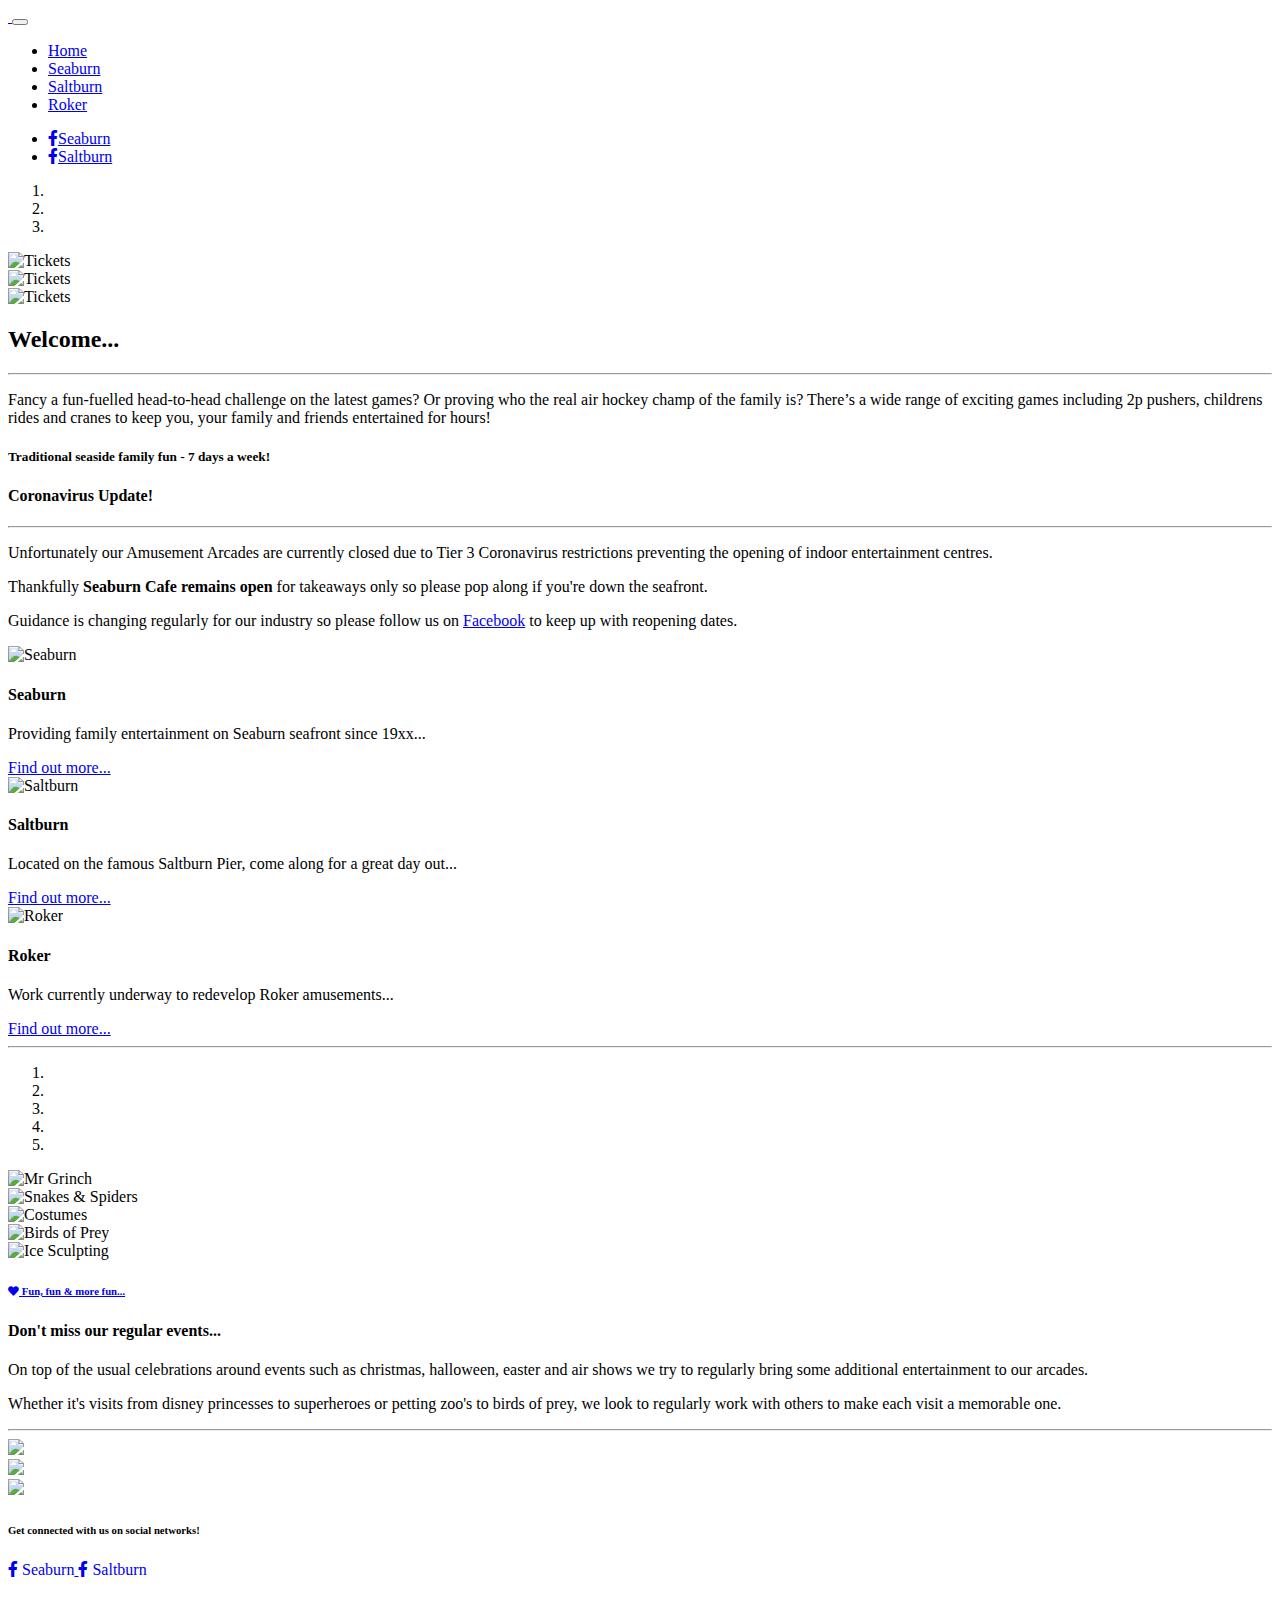
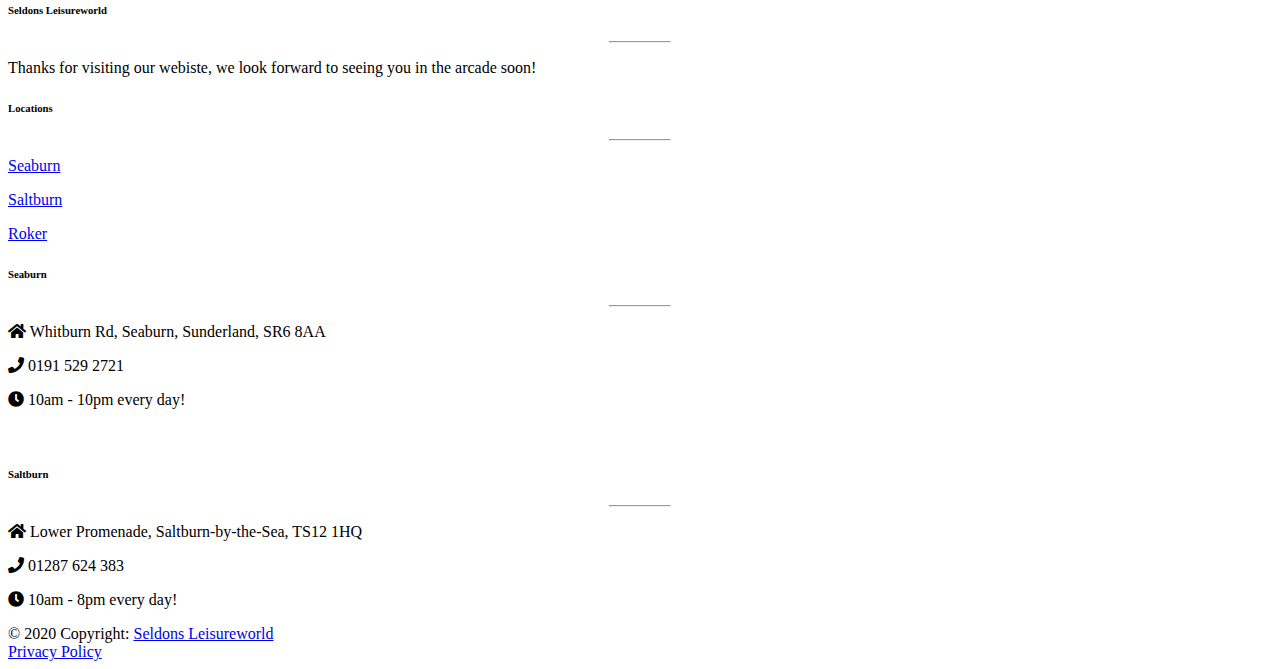
==== index.html @ 464b606d "Added index.html" ====
<!DOCTYPE html>
<html lang="en">
<head>
  <meta charset="UTF-8">
  <meta name="viewport" content="width=device-width, initial-scale=1, shrink-to-fit=no">
  <meta http-equiv="x-ua-compatible" content="ie=edge">
  <title>Seldons Leisureworld</title>
  <!-- MDB icon -->
  <link rel="icon" href="img/LogoTransparent.ico" type="image/x-icon">
  <!-- Font Awesome -->
  <link rel="stylesheet" href="https://use.fontawesome.com/releases/v5.11.2/css/all.css">
  <!-- Google Fonts Roboto -->
  <link rel="stylesheet" href="https://fonts.googleapis.com/css?family=Roboto:300,400,500,700&display=swap">
  <!-- Bootstrap core CSS -->
  <link rel="stylesheet" href="css/bootstrap.min.css">
  <!-- Material Design Bootstrap -->
  <link rel="stylesheet" href="css/mdb.min.css">
  <!-- Your custom styles (optional) -->
  <link rel="stylesheet" href="css/style.css">
</head>
<body>


  <!-- Start your project here-->
 <!-- --------------------------- Main Navigation ------------------------------- -->
 <header>
  <!--Navbar-->
<nav class="navbar navbar-expand-lg navbar-dark warning-color">

  <!-- Additional container -->
  <div class="container">

    <!-- Navbar brand -->
    <a class="navbar-brand" href="index.html">
    <img src="img/SeldonslLeisureworldLogoTrans.png" height="50" class="d-inline-block align-top" alt="">
    </a>
    <!-- Collapse button -->
    <button class="navbar-toggler" type="button" data-toggle="collapse" data-target="#basicExampleNav"
      aria-controls="basicExampleNav" aria-expanded="false" aria-label="Toggle navigation">
      <span class="navbar-toggler-icon"></span>
    </button>

    <!-- Collapsible content -->
    <div class="collapse navbar-collapse" id="basicExampleNav">

<!-- Links -->
<ul class="navbar-nav mr-auto smooth-scroll">
  <li class="nav-item active">
    <a class="nav-link" href="index.html">Home
    </a>
  </li>
  <li class="nav-item">
    <a class="nav-link" href="seaburn.html">Seaburn</a>
  </li>
  <li class="nav-item">
    <a class="nav-link" href="saltburn.html">Saltburn<span class="sr-only">(current)</span></a>
  </li>
  <li class="nav-item">
    <a class="nav-link" href="roker.html">Roker</a>
  </li>
</ul>
<!-- Links -->

      <!-- Social Icon  -->
<ul class="navbar-nav nav-flex-icons">
  <li class="nav-item">
      <a href="https://www.facebook.com/seldonsleisureworld" class="nav-link"><i class="fab fa-facebook-f"></i>Seaburn</a>
  </li>
  <li class="nav-item">
    <a href="https://www.facebook.com/Saltburn-Pier-Amusements-611156332665083" class="nav-link"><i class="fab fa-facebook-f"></i>Saltburn</a>
</li>
</ul>
    <!-- Collapsible content -->

  </div>
  <!-- Additional container -->

</nav>
<!--/.Navbar-->
<!-- ------------------------- Main Navigation ----------------------------- -->



<!-- ---------------------------- Main layout ------------------------------- -->
<main class="mt-5">
  <!--Main container-->
<div class="container">

  <!--Grid row-->
  <div class="row">

      <!--Grid column-->
      <div class="col-md-7 mb-4">

           <!--Carousel Wrapper-->
          <div id="carousel-example-1" class="carousel slide carousel-fade view overlay z-depth-1-half" data-ride="carousel">
          <!--Indicators-->
          <ol class="carousel-indicators">
            <li data-target="#carousel-example-1" data-slide-to="0" class="active"></li>
            <li data-target="#carousel-example-1" data-slide-to="1"></li>
            <li data-target="#carousel-example-1" data-slide-to="2"></li>
          </ol>
          <!--/.Indicators-->
          <!--Slides-->
          <div class="carousel-inner" role="listbox">
            <!--First slide-->
            <div class="carousel-item active">
              <img class="d-block w-100" src="img/Tickets.png" alt="Tickets">
            </div>
            <!--/First slide-->
            <!--Second slide-->
            <div class="carousel-item">
              <img class="d-block w-100" src="img/Tickets.png" alt="Tickets">
            </div>
            <!--/Second slide-->
            <!--Third slide-->
            <div class="carousel-item">
              <img class="d-block w-100" src="img/Tickets.png" alt="Tickets">
            </div>
            <!--/Third slide-->
          </div>
          <!--/.Slides-->
          <!--Controls-->
          <a class="carousel-control-prev" href="#carousel-example-1" role="button" data-slide="prev">
            <span class="carousel-control-prev-icon" aria-hidden="true"></span>
            <span class="sr-only">Previous</span>
          </a>
          <a class="carousel-control-next" href="#carousel-example-1" role="button" data-slide="next">
            <span class="carousel-control-next-icon" aria-hidden="true"></span>
            <span class="sr-only">Next</span>
          </a>
          <!--/.Controls-->
        </div>
        <!--/.Carousel Wrapper-->
        
        </div>
      <!--Grid column-->

      <!--Grid column-->
      <div class="col-md-5 mb-4">

      <h2>Welcome...</h2>
      <hr>
      <p>Fancy a fun-fuelled head-to-head challenge on the latest games? Or proving who the real air hockey champ of the family is? There’s a wide range of exciting games including 2p pushers, childrens rides and cranes to keep you, your family and friends entertained for hours!
        <h5 class="text-success text-center">Traditional seaside family fun - <strong>7 days a week!</strong></h5>
      </p>

      </div>
      <!--Grid column-->

  </div>
  <!--Grid row-->


  <!-- ------------------------- Coronavirus ------------------------------- -->

  <!--Grid row -->
  <div class="row">
    <!-- Grid column -->
    <div class="col">

      <div class="alert alert-danger text-center" role="alert">
        <h4 class="alert-heading">Coronavirus Update!</h4>
        <hr>
        <p>Unfortunately our Amusement Arcades are currently closed due to Tier 3 Coronavirus restrictions preventing the opening of indoor entertainment centres.</p>
        <p>Thankfully <strong>Seaburn Cafe remains open</strong> for takeaways only so please pop along if you're down the seafront.</p>
        <p class="mb-0">Guidance is changing regularly for our industry so please follow us on <a href="https://www.facebook.com/seldonsleisureworld">Facebook</a> to keep up with reopening dates.</p>
      </div>

    </div>
    <!-- /Grid column -->

  </div>
  <!-- /Grid row-->



  <!-- ------------------------- Coronavirus END ------------------------------- -->




  <!--Grid row-->
<div class="row">

  <!--Grid column-->
  <div class="col-lg-4 col-md-12 mb-4">

    <!--Card-->
    <div class="card">

      <!--Card image-->
      <div class="view overlay">
        <img src="img/SeaburnCard.png" class="card-img-top" alt="Seaburn">
        <a href="seaburn.html">
          <div class="mask rgba-white-slight"></div>
        </a>
      </div>

      <!--Card content-->
      <div class="card-body">
        <!--Title-->
        <h4 class="card-title">Seaburn</h4>
        <!--Text-->
        <p class="card-text">Providing family entertainment on Seaburn seafront since 19xx...</p>
        <a href="seaburn.html" class="btn btn-green">Find out more...</a>
      </div>

    </div>
    <!--/.Card-->

  </div>
  <!--Grid column-->

  <!--Grid column-->
  <div class="col-lg-4 col-md-12 mb-4">

    <!--Card-->
    <div class="card">

      <!--Card image-->
      <div class="view overlay">
        <img src="img/SaltburnCard.png" class="card-img-top" alt="Saltburn">
        <a href="saltburn.html">
          <div class="mask rgba-white-slight"></div>
        </a>
      </div>

      <!--Card content-->
      <div class="card-body">
        <!--Title-->
        <h4 class="card-title">Saltburn</h4>
        <!--Text-->
        <p class="card-text">Located on the famous Saltburn Pier, come along for a great day out...</p>
        <a href="saltburn.html" class="btn btn-green">Find out more...</a>
      </div>

    </div>
    <!--/.Card-->

  </div>
  <!--Grid column-->

  <!--Grid column-->
  <div class="col-lg-4 col-md-12 mb-4">

    <!--Card-->
    <div class="card">

      <!--Card image-->
      <div class="view overlay">
        <img src="img/RokerCard.png" class="card-img-top" alt="Roker">
        <a href="roker.html">
          <div class="mask rgba-white-slight"></div>
        </a>
      </div>

      <!--Card content-->
      <div class="card-body">
        <!--Title-->
        <h4 class="card-title">Roker</h4>
        <!--Text-->
        <p class="card-text">Work currently underway to redevelop Roker amusements...</p>
        <a href="roker.html" class="btn btn-green">Find out more...</a>
      </div>

    </div>
    <!--/.Card-->

  </div>
  <!--Grid column-->

</div>
<!--Grid row-->

<hr class="my-5">

<!-- -------------------------- Events ------------------------------- -->

 <!--Grid row-->
 <div class="row">

     <!--Grid column-->
<div class="col-md-6 mb-4">

 <!--Carousel Wrapper-->
 <div id="carousel-example-1z" class="carousel slide carousel-fade" data-ride="carousel">
   <!--Indicators-->
   <ol class="carousel-indicators">
     <li data-target="#carousel-example-1z" data-slide-to="0" class="active"></li>
     <li data-target="#carousel-example-1z" data-slide-to="1"></li>
     <li data-target="#carousel-example-1z" data-slide-to="2"></li>
     <li data-target="#carousel-example-1z" data-slide-to="3"></li>
     <li data-target="#carousel-example-1z" data-slide-to="4"></li>
   </ol>
   <!--/.Indicators-->
   <!--Slides-->
   <div class="carousel-inner" role="listbox">
     <!--First slide-->
     <div class="carousel-item active">
       <img class="d-block w-100" src="img/eventimg/grinch.png" alt="Mr Grinch">
     </div>
     <!--/First slide-->
     <!--Second slide-->
     <div class="carousel-item">
       <img class="d-block w-100" src="img/eventimg/snakes.png" alt="Snakes & Spiders">
     </div>
     <!--/Second slide-->
     <!--Third slide-->
     <div class="carousel-item">
       <img class="d-block w-100" src="img/eventimg/costumes.png" alt="Costumes">
     </div>
     <!--/Third slide-->
     <!--Fourth slide-->
     <div class="carousel-item">
      <img class="d-block w-100" src="img/eventimg/birds.png" alt="Birds of Prey">
    </div>
    <!--/Fourth slide-->
    <!--Fifth slide-->
    <div class="carousel-item">
      <img class="d-block w-100" src="img/eventimg/icesculpting.png" alt="Ice Sculpting">
    </div>
    <!--/Fifth slide-->
   </div>
   <!--/.Slides-->
   <!--Controls-->
   <a class="carousel-control-prev" href="#carousel-example-1z" role="button" data-slide="prev">
     <span class="carousel-control-prev-icon" aria-hidden="true"></span>
     <span class="sr-only">Previous</span>
   </a>
   <a class="carousel-control-next" href="#carousel-example-1z" role="button" data-slide="next">
     <span class="carousel-control-next-icon" aria-hidden="true"></span>
     <span class="sr-only">Next</span>
   </a>
   <!--/.Controls-->
 </div>
 <!--/.Carousel Wrapper-->

</div>
<!--Grid column-->

     <!--Grid column-->
<div class="col-md-6">

 <!--Excerpt-->
 <a href="#!" class="teal-text">
     <h6 class="pb-1"><i class="fas fa-heart"></i><strong> Fun, fun & more fun... </strong></h6>
 </a>
 <h4 class="mb-3"><strong>Don't miss our regular events...</strong></h4>
 <p>On top of the usual celebrations around events such as christmas, halloween, easter and air shows we try to regularly bring some additional entertainment to our arcades.</p>
 <p>Whether it's visits from disney princesses to superheroes or petting zoo's to birds of prey, we look to regularly work with others to make each visit a memorable one. </p>


</div>
<!--Grid column-->

 </div>
 <!--Grid row-->

 <hr class="my-5">


<!-- -------------------------- Events ------------------------------- -->

<!-- Grid row -->
<div class="row">

  <!-- Grid column -->
  <div class="col-lg-4 col-md-12 mb-4 text-center">
    <img src="img/DogFriendly.png" height="100">
  </div>
  <!-- /Grid column -->
  <!-- Grid column -->
  <div class="col-lg-4 col-md-12 mb-4 text-center">
    <img src="img/FamilyFriendly.png" height="100">
  </div>
  <!-- /Grid column -->
  <!-- Grid column -->
  <div class="col-lg-4 col-md-12 mb-4 text-center">
    <img src="img/WheelchairFriendly.png" height="100">
  </div>
  <!-- /Grid column -->

</div>
<!-- /Grid row -->





</div>
<!--Main container-->

</main>
<!-- --------------------------- Main layout ------------------------------ -->


<!-- --------------------------- Footer ------------------------------- -->
<footer class="page-footer font-small warning-color pt-4 mt-4">


  <!-- Social buttons -->
  <div class="grey">
      <div class="container">
          <!--Grid row-->
          <div class="row py-4 d-flex align-items-center">

              <!--Grid column-->
              <div class="col-md-6 col-lg-5 text-center text-md-left mb-4 mb-md-0">
                  <h6 class="mb-0 white-text">Get connected with us on social networks!</h6>
              </div>
              <!--Grid column-->

              <!--Grid column-->
              <div class="col-md-6 col-lg-7 text-center text-md-right">
                  <!--Facebook Seaburn-->
                  <a href="https://www.facebook.com/seldonsleisureworld" class="fb-ic ml-0">
                      <i class="fab fa-facebook-f white-text mr-4"> Seaburn</i>
                  </a>
                  <!--Facebook Saltburn-->
                  <a href="https://www.facebook.com/Saltburn-Pier-Amusements-611156332665083" class="fb-ic ml-0">
                    <i class="fab fa-facebook-f white-text mr-4"> Saltburn</i>
                </a>
              </div>
              <!--Grid column-->

          </div>
          <!--Grid row-->
      </div>
  </div>
  <!-- Social buttons -->

  <!--Footer Links-->
<div class="container mt-5 mb-4 text-center text-md-left">
  <div class="row mt-3">

      <!--First column-->
      <div class="col-md-3 col-lg-4 col-xl-3 mb-4">
          <h6 class="text-uppercase font-weight-bold">
              <strong>Seldons Leisureworld</strong>
          </h6>
          <hr class="deep-purple accent-2 mb-4 mt-0 d-inline-block mx-auto" style="width: 60px;">
          <p>Thanks for visiting our webiste, we look forward to seeing you in the arcade soon!</p>
      </div>
      <!--/.First column-->

      <!--Second column-->
      <div class="col-md-2 col-lg-2 col-xl-2 mx-auto mb-4">
          <h6 class="text-uppercase font-weight-bold">
              <strong>Locations</strong>
          </h6>
          <hr class="deep-purple accent-2 mb-4 mt-0 d-inline-block mx-auto" style="width: 60px;">
          <p>
              <a href="seaburn.html">Seaburn</a>
          </p>
          <p>
              <a href="saltburn.html">Saltburn</a>
          </p>
          <p>
              <a href="roker.html">Roker</a>
          </p>
      </div>
      <!--/.Second column-->

      <!--Third column-->
      <div class="col-md-4 col-lg-3 col-xl-3">
          <h6 class="text-uppercase font-weight-bold">
              <strong>Seaburn</strong>
          </h6>
          <hr class="deep-purple accent-2 mb-4 mt-0 d-inline-block mx-auto" style="width: 60px;">
          <p>
              <i class="fas fa-home  mr-3"></i> Whitburn Rd, Seaburn, Sunderland, SR6 8AA</p>
          <p>
              <i class="fas fa-phone mr-3"></i> 0191 529 2721</p>
          <p>
            <i class="fas fa-clock mr-3"></i> 10am - 10pm every day!
          </p>
        </br>
      </div>
      <!--/.Third column-->

      <!--Fourth column-->
      <div class="col-md-4 col-lg-3 col-xl-3">
          <h6 class="text-uppercase font-weight-bold">
              <strong>Saltburn</strong>
          </h6>
          <hr class="deep-purple accent-2 mb-4 mt-0 d-inline-block mx-auto" style="width: 60px;">
          <p>
              <i class="fas fa-home  mr-3"></i> Lower Promenade, Saltburn-by-the-Sea, TS12 1HQ</p>
          <p>
              <i class="fas fa-phone mr-3"></i> 01287 624 383</p>
          <p>
              <i class="fas fa-clock mr-3"></i> 10am - 8pm every day!</p>
      </div>
      <!--/.Fourth column-->

  </div>
</div>
<!--/.Footer Links-->

  <!-- Copyright -->
  <div class="footer-copyright text-center py-3">© 2020 Copyright:
    <a href="index.html"> Seldons Leisureworld</a>
  </br>
    <a href="privacy.html"> Privacy Policy</a>
    
  </div>
  <!-- Copyright -->

</footer>
<!-- ---------------------------- Footer ------------------------------- -->

  <!-- End your project here-->

  <!-- jQuery -->
  <script type="text/javascript" src="js/jquery.min.js"></script>
  <!-- Bootstrap tooltips -->
  <script type="text/javascript" src="js/popper.min.js"></script>
  <!-- Bootstrap core JavaScript -->
  <script type="text/javascript" src="js/bootstrap.min.js"></script>
  <!-- MDB core JavaScript -->
  <script type="text/javascript" src="js/mdb.min.js"></script>
  <!-- Your custom scripts (optional) -->
  <script type="text/javascript"></script>

</body>
</html>
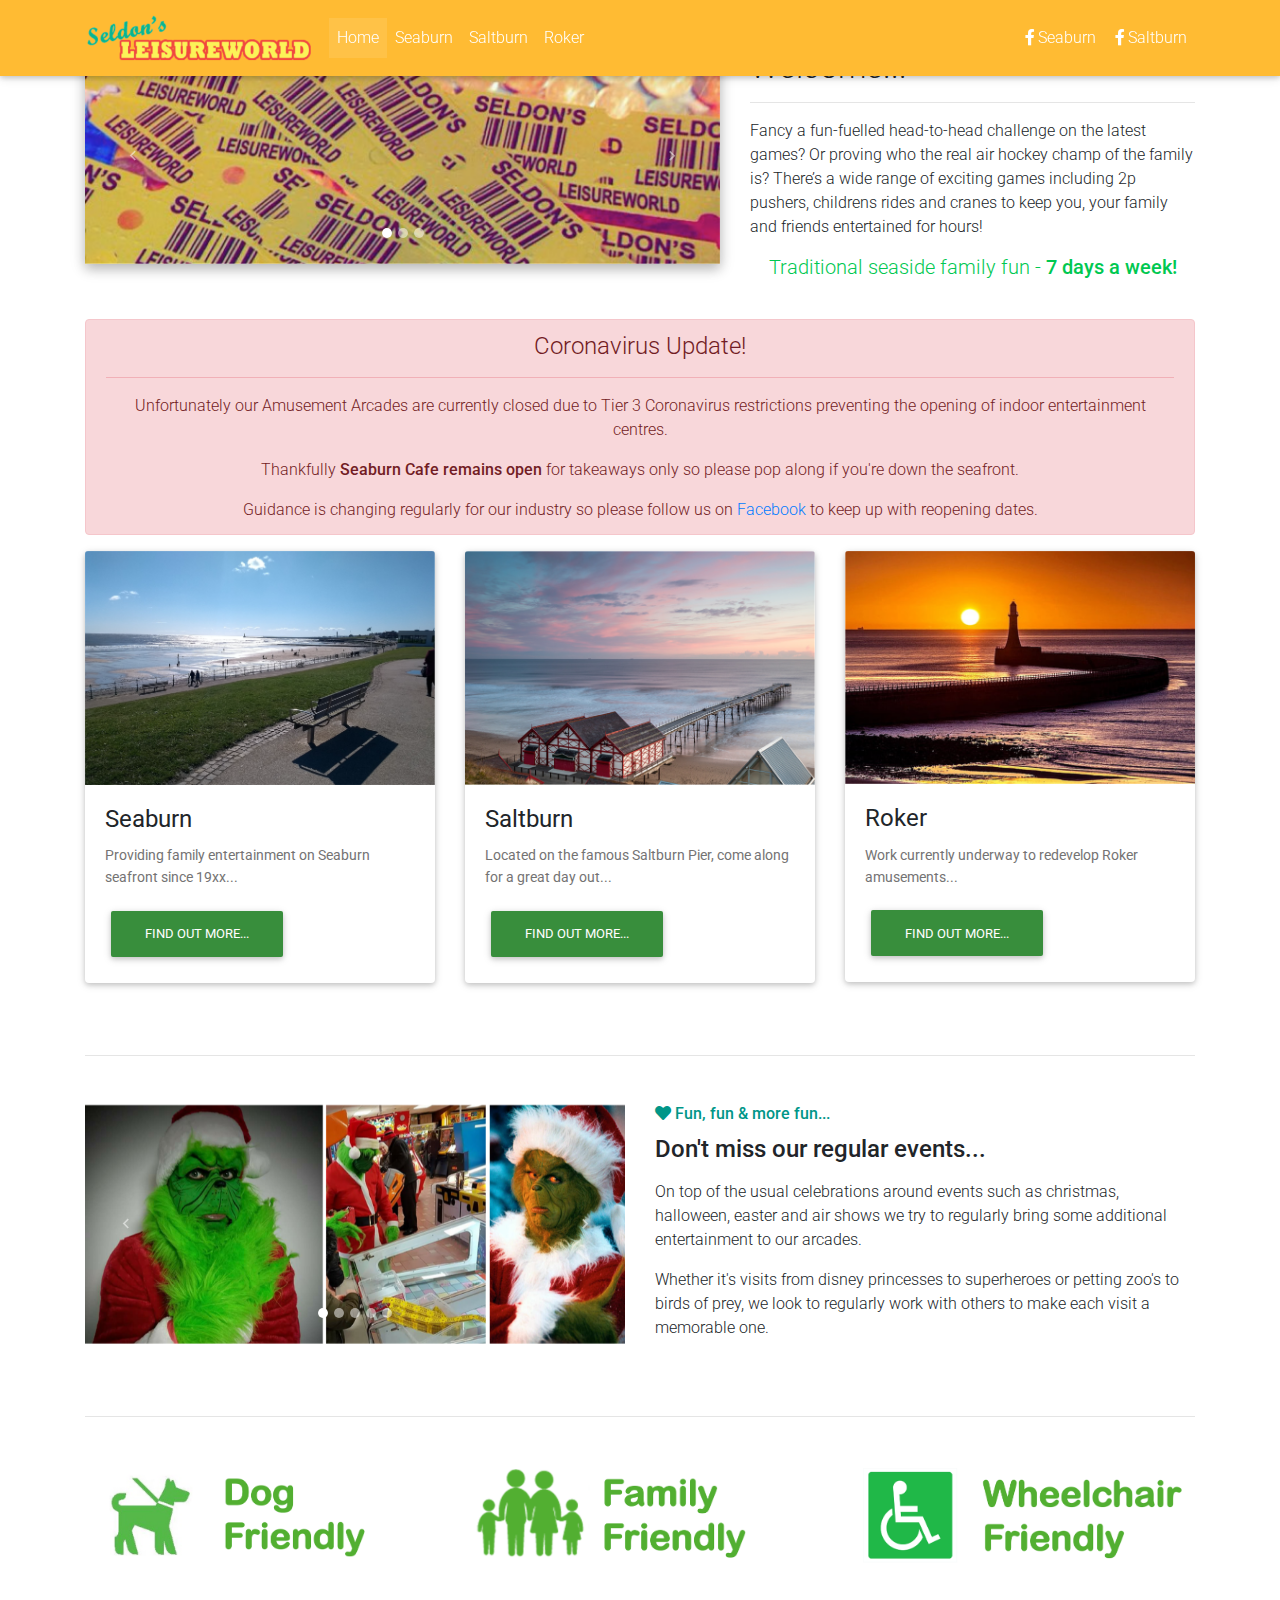
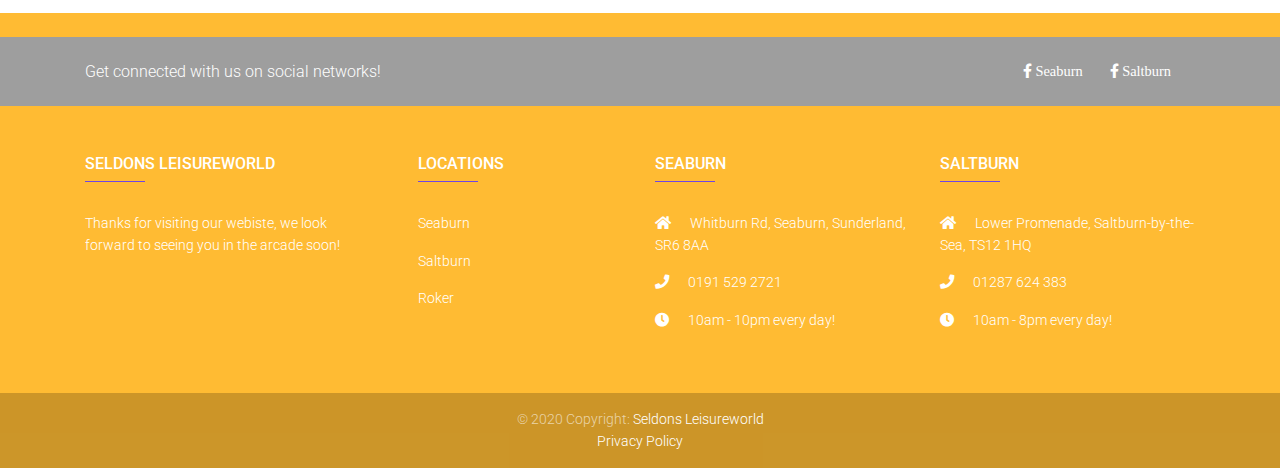
==== commit 56868b39: "fixed-top to index.html to make nav bar stay across top at all times...." ====
--- a/index.html
+++ b/index.html
@@ -25,7 +25,7 @@
  <!-- --------------------------- Main Navigation ------------------------------- -->
  <header>
   <!--Navbar-->
-<nav class="navbar navbar-expand-lg navbar-dark warning-color">
+<nav class="navbar navbar-expand-lg navbar-dark warning-color fixed-top">
 
   <!-- Additional container -->
   <div class="container">
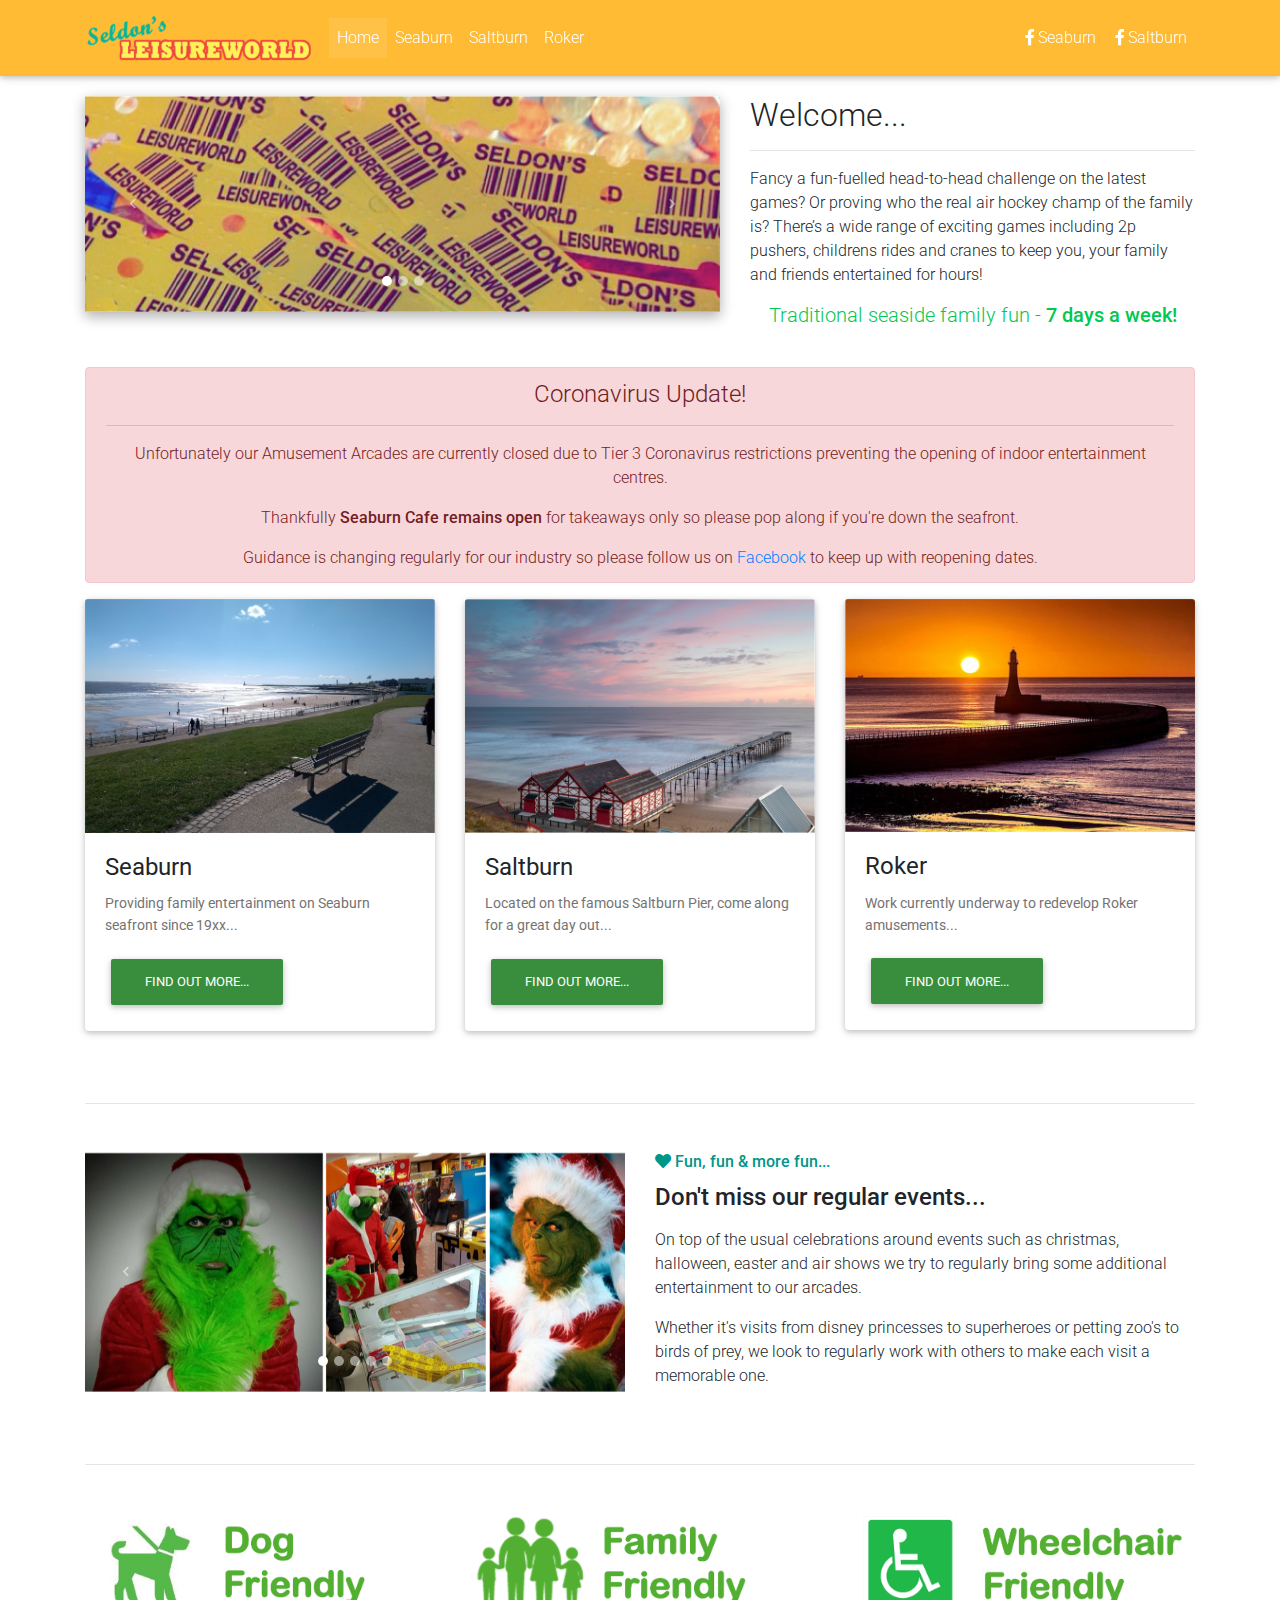
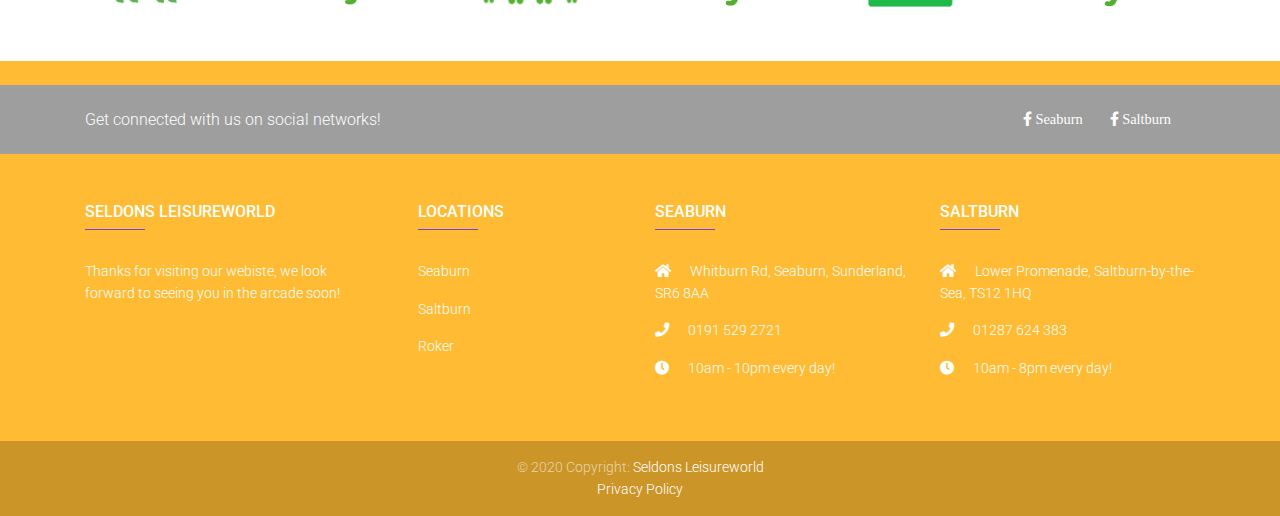
==== commit 76a95448: "breaks for index nav bar" ====
--- a/index.html
+++ b/index.html
@@ -85,6 +85,8 @@
 <main class="mt-5">
   <!--Main container-->
 <div class="container">
+  <br>
+  <br>
 
   <!--Grid row-->
   <div class="row">
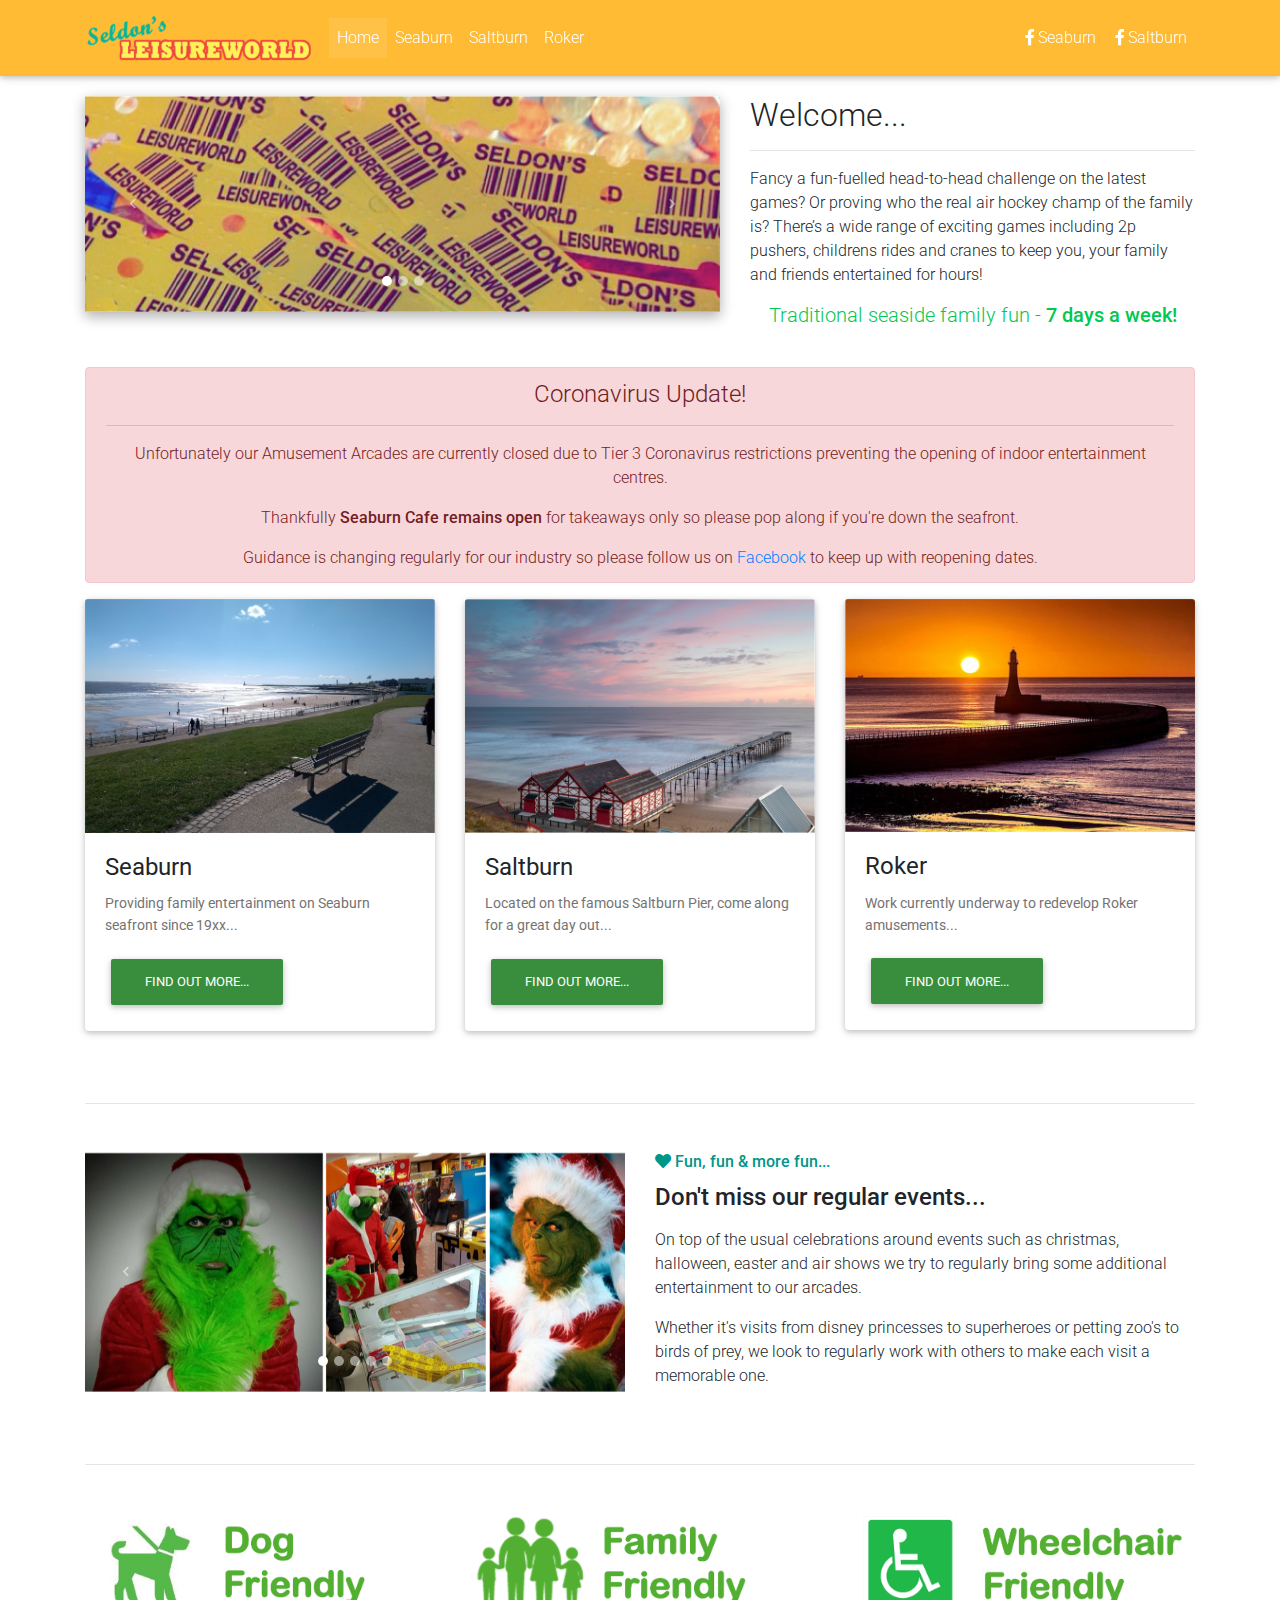
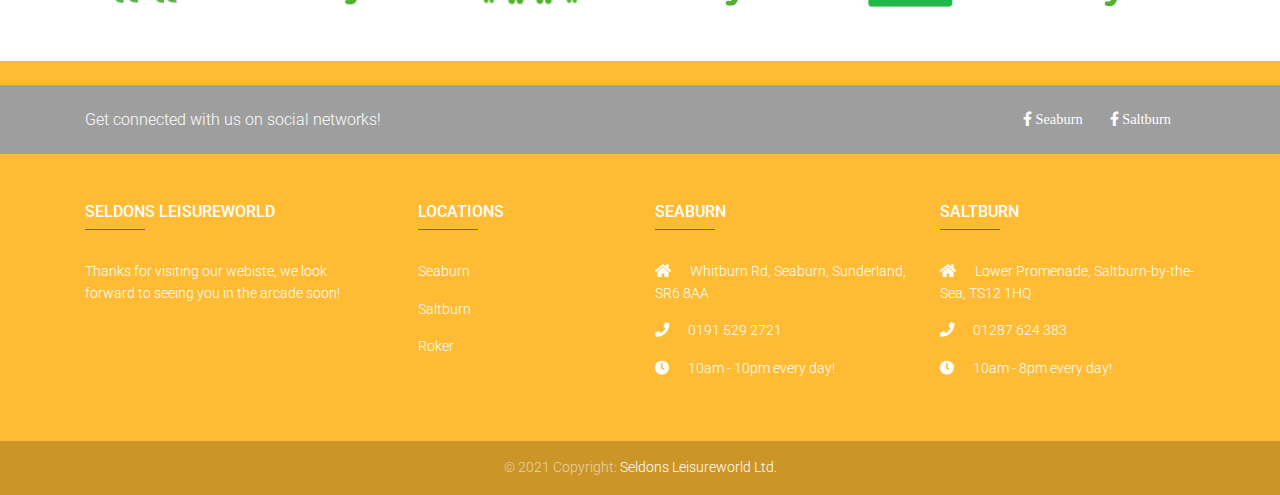
==== commit 6a880ed3: "Updated index copyright to 2021" ====
--- a/index.html
+++ b/index.html
@@ -501,10 +501,8 @@
 <!--/.Footer Links-->
 
   <!-- Copyright -->
-  <div class="footer-copyright text-center py-3">© 2020 Copyright:
-    <a href="index.html"> Seldons Leisureworld</a>
-  </br>
-    <a href="privacy.html"> Privacy Policy</a>
+  <div class="footer-copyright text-center py-3">© 2021 Copyright:
+    <a href="index.html"> Seldons Leisureworld Ltd.</a>
     
   </div>
   <!-- Copyright -->
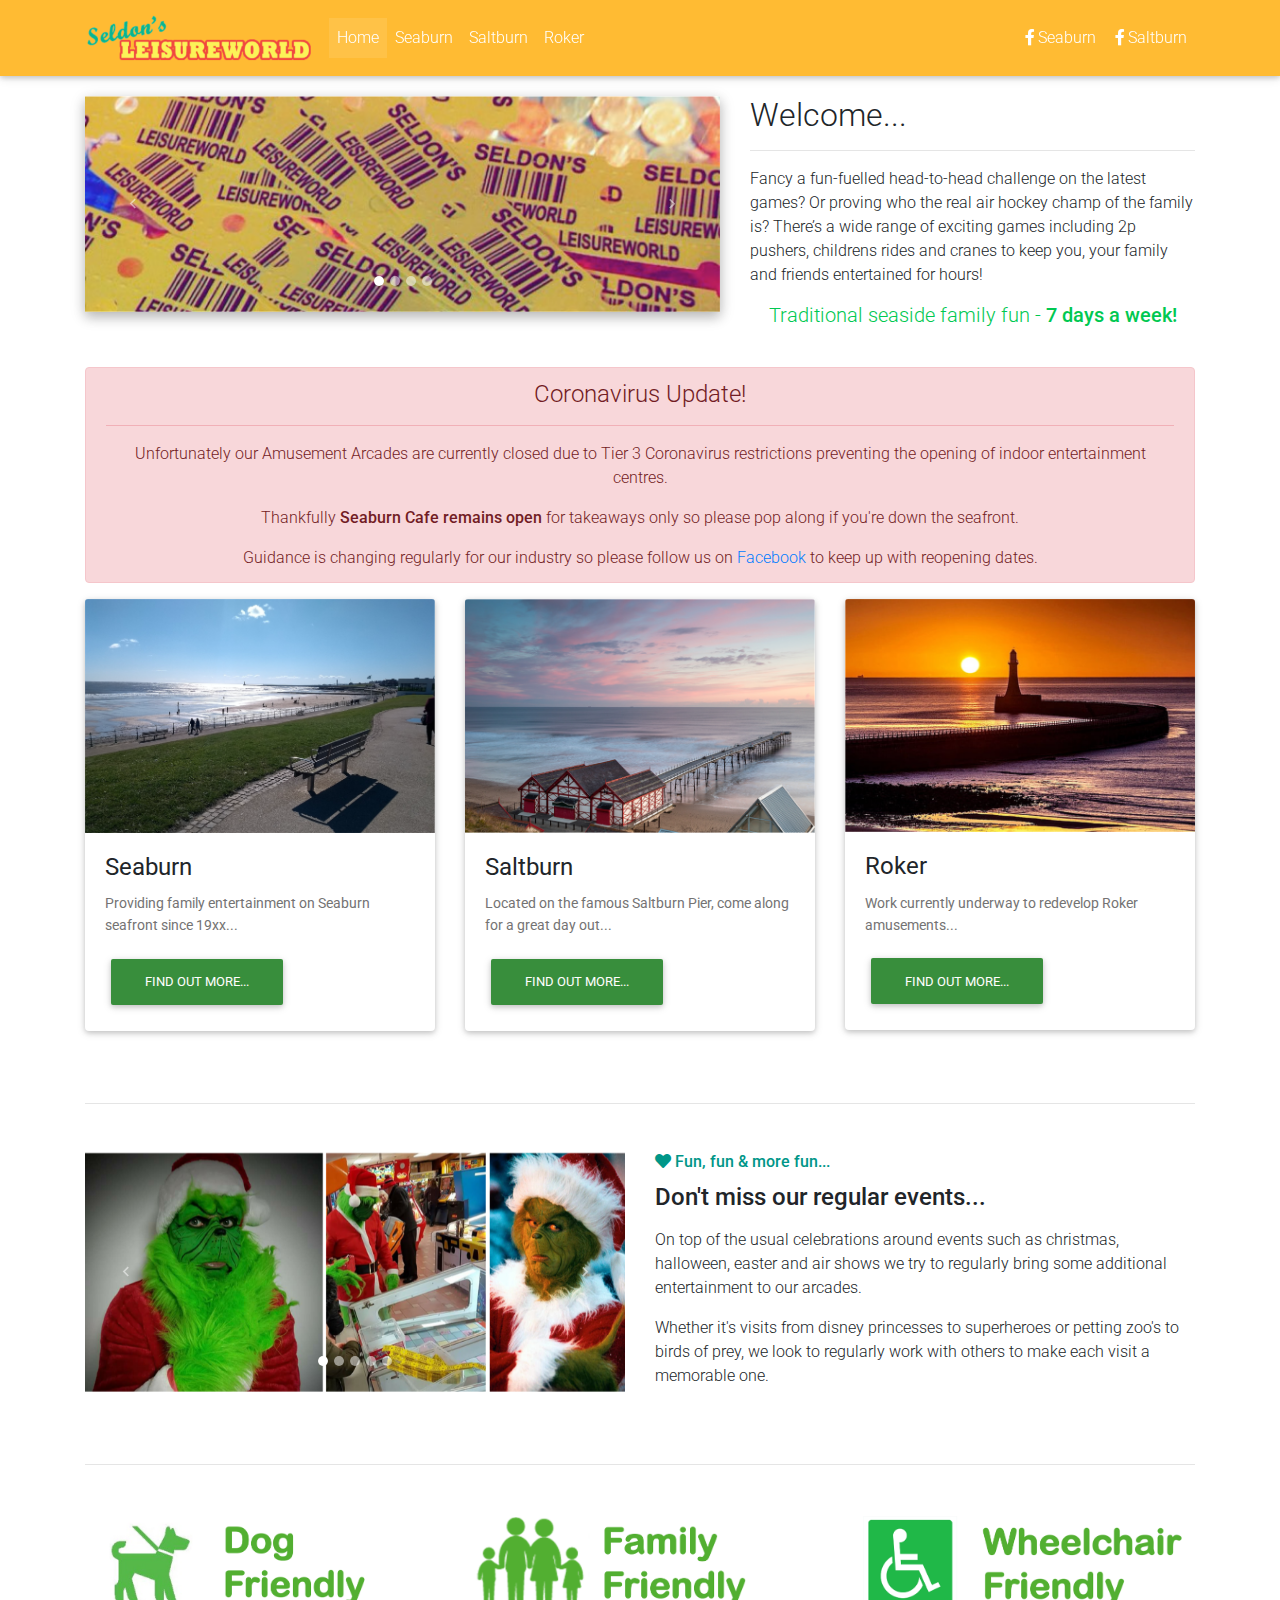
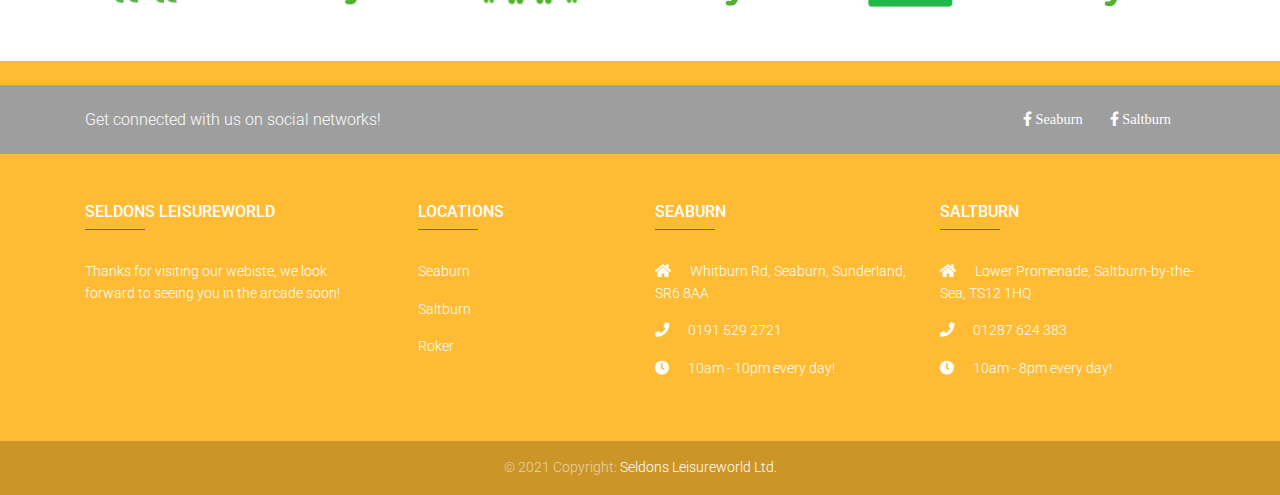
==== commit 07afcd45: "Added seaburn, saltburn and roker slider images" ====
--- a/index.html
+++ b/index.html
@@ -101,25 +101,31 @@
             <li data-target="#carousel-example-1" data-slide-to="0" class="active"></li>
             <li data-target="#carousel-example-1" data-slide-to="1"></li>
             <li data-target="#carousel-example-1" data-slide-to="2"></li>
+            <li data-target="#carousel-example-1" data-slide-to="3"></li>
           </ol>
           <!--/.Indicators-->
           <!--Slides-->
           <div class="carousel-inner" role="listbox">
             <!--First slide-->
             <div class="carousel-item active">
-              <img class="d-block w-100" src="img/Tickets.png" alt="Tickets">
+              <img class="d-block w-100" src="img/SliderTickets.png" alt="Tickets">
             </div>
             <!--/First slide-->
             <!--Second slide-->
             <div class="carousel-item">
-              <img class="d-block w-100" src="img/Tickets.png" alt="Tickets">
+              <img class="d-block w-100" src="img/SliderSeaburn.png" alt="Seaburn">
             </div>
             <!--/Second slide-->
             <!--Third slide-->
             <div class="carousel-item">
-              <img class="d-block w-100" src="img/Tickets.png" alt="Tickets">
+              <img class="d-block w-100" src="img/SliderSaltburn.png" alt="Saltburn">
             </div>
             <!--/Third slide-->
+            <!--Fourth slide-->
+            <div class="carousel-item">
+              <img class="d-block w-100" src="img/SliderRoker.png" alt="Roker">
+            </div>
+            <!--/Fourth slide-->
           </div>
           <!--/.Slides-->
           <!--Controls-->
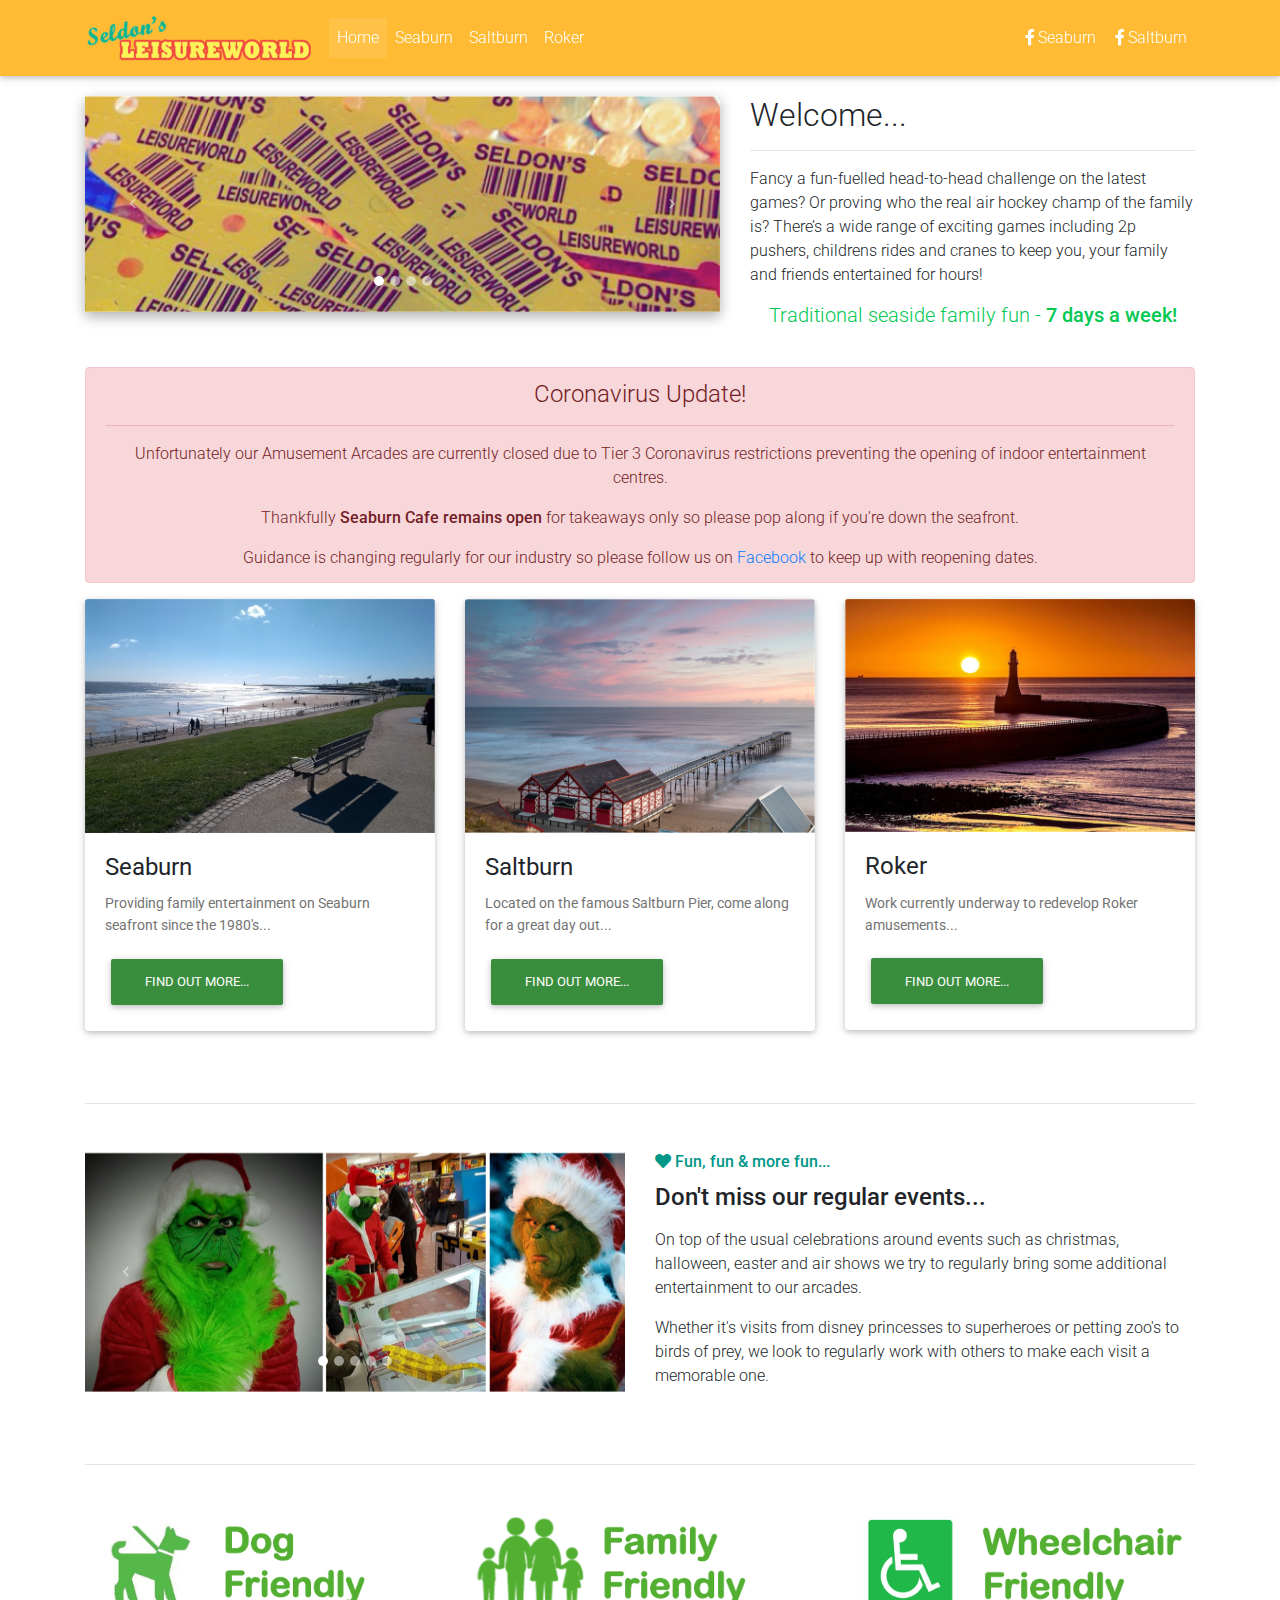
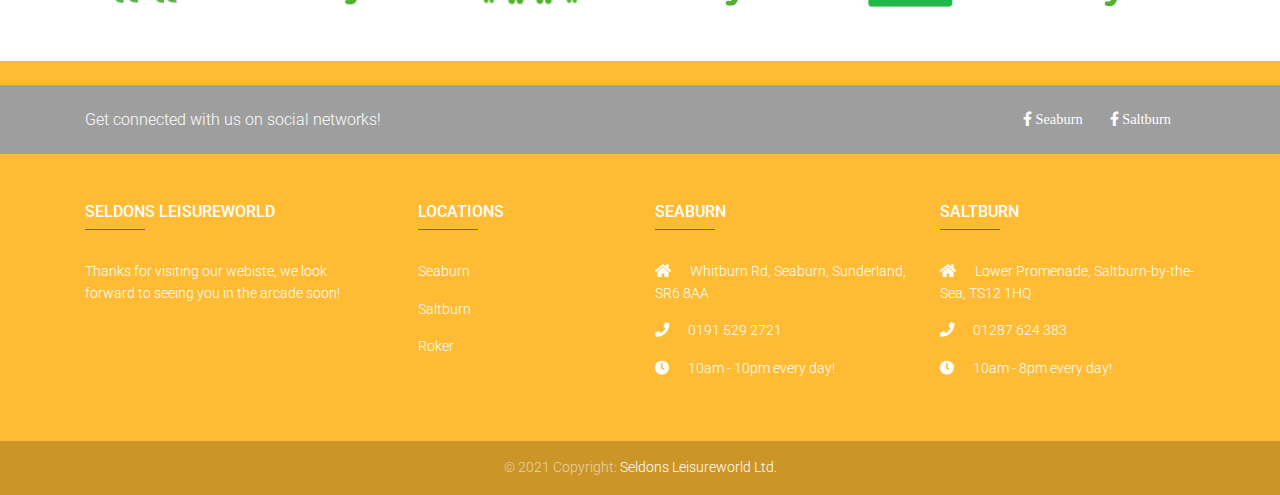
==== commit c68eb511: "Added machine/games sliders on seaburn page" ====
--- a/index.html
+++ b/index.html
@@ -210,7 +210,7 @@
         <!--Title-->
         <h4 class="card-title">Seaburn</h4>
         <!--Text-->
-        <p class="card-text">Providing family entertainment on Seaburn seafront since 19xx...</p>
+        <p class="card-text">Providing family entertainment on Seaburn seafront since the 1980's...</p>
         <a href="seaburn.html" class="btn btn-green">Find out more...</a>
       </div>
 
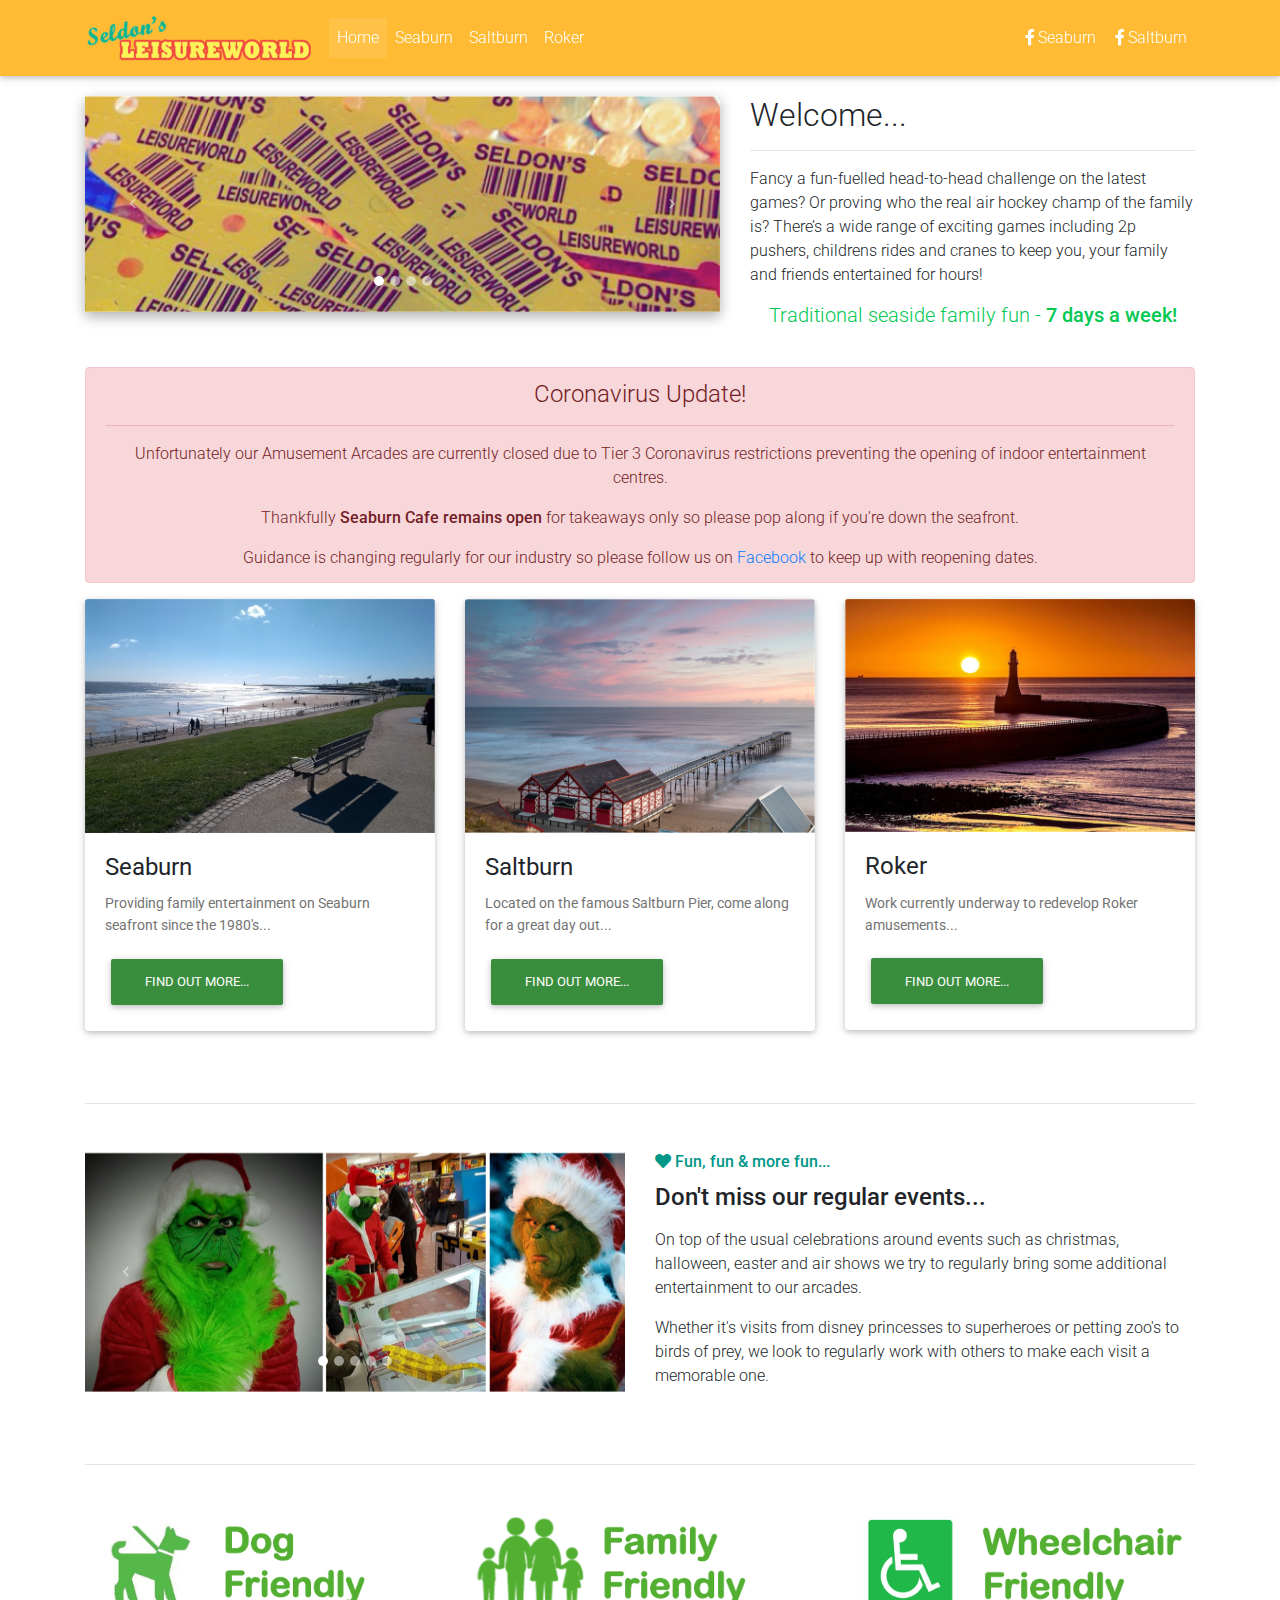
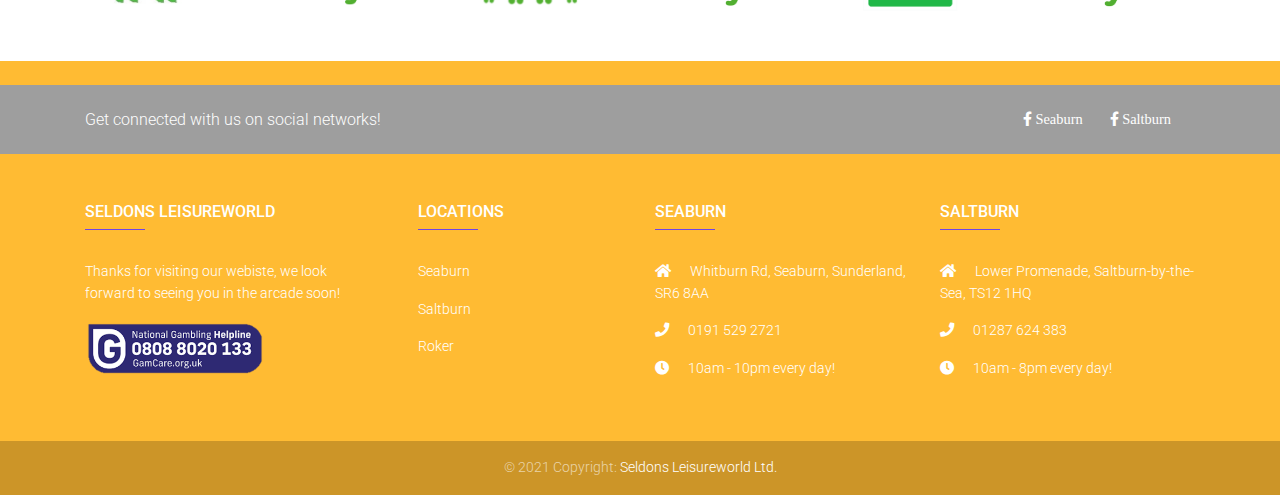
==== commit 014a1a07: "Added gamcare links to all pages" ====
--- a/index.html
+++ b/index.html
@@ -449,6 +449,9 @@
           </h6>
           <hr class="deep-purple accent-2 mb-4 mt-0 d-inline-block mx-auto" style="width: 60px;">
           <p>Thanks for visiting our webiste, we look forward to seeing you in the arcade soon!</p>
+          <a href="https://www.gamcare.org.uk/">
+            <img src="img/GamCare.png" class="img-fluid" width="70%" alt="GamCare Logo">
+          </a>
       </div>
       <!--/.First column-->
 
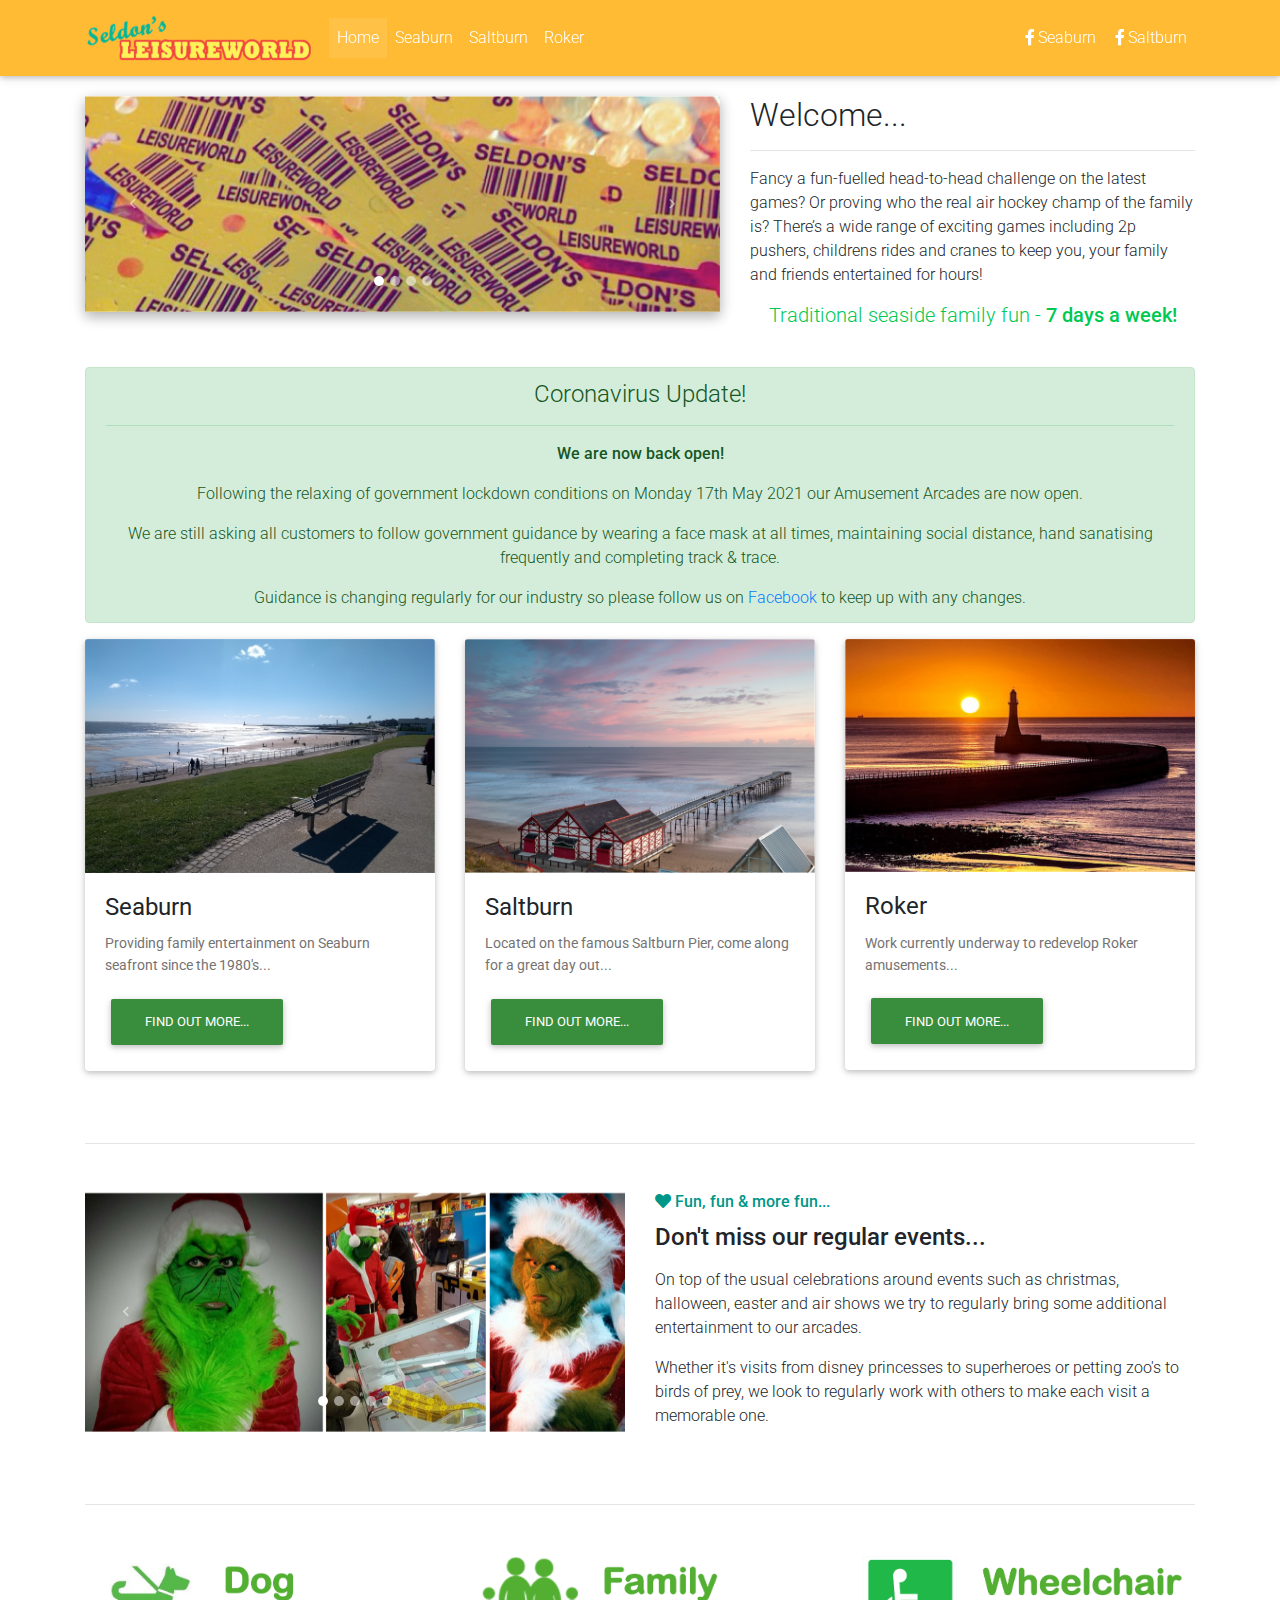
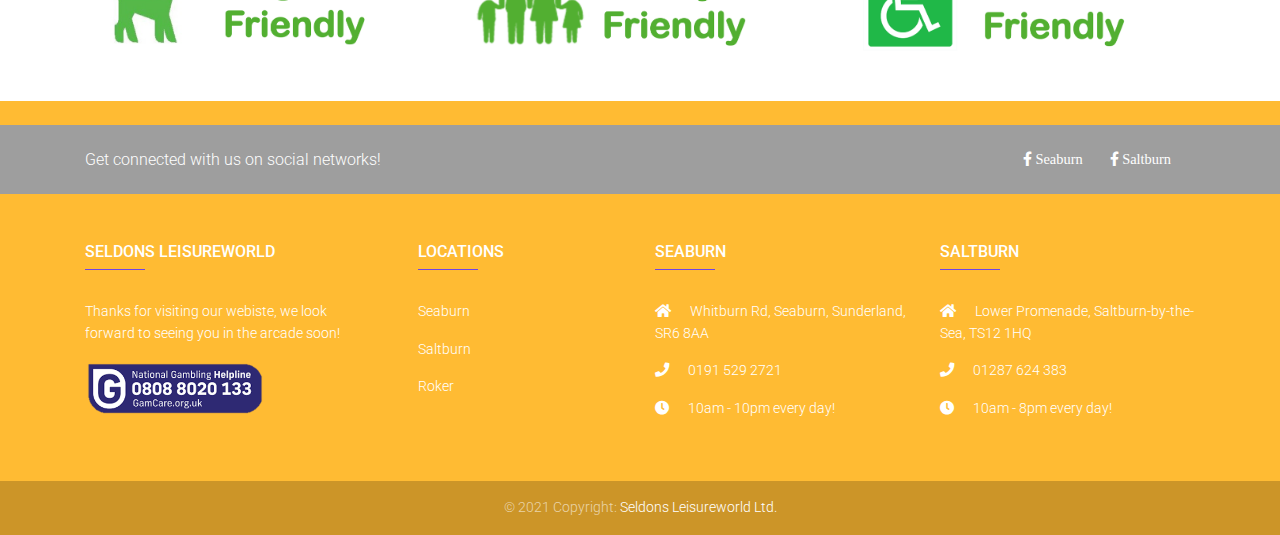
==== commit 2ab39160: "Updated coronavirus message on each page" ====
--- a/index.html
+++ b/index.html
@@ -167,12 +167,13 @@
     <!-- Grid column -->
     <div class="col">
 
-      <div class="alert alert-danger text-center" role="alert">
+      <div class="alert alert-success text-center" role="alert">
         <h4 class="alert-heading">Coronavirus Update!</h4>
         <hr>
-        <p>Unfortunately our Amusement Arcades are currently closed due to Tier 3 Coronavirus restrictions preventing the opening of indoor entertainment centres.</p>
-        <p>Thankfully <strong>Seaburn Cafe remains open</strong> for takeaways only so please pop along if you're down the seafront.</p>
-        <p class="mb-0">Guidance is changing regularly for our industry so please follow us on <a href="https://www.facebook.com/seldonsleisureworld">Facebook</a> to keep up with reopening dates.</p>
+        <p><strong>We are now back open!</strong></p>
+        <p>Following the relaxing of government lockdown conditions on Monday 17th May 2021 our Amusement Arcades are now open.</p>
+        <p>We are still asking all customers to follow government guidance by wearing a face mask at all times, maintaining social distance, hand sanatising frequently and completing track & trace. </p>
+        <p class="mb-0">Guidance is changing regularly for our industry so please follow us on <a href="https://www.facebook.com/seldonsleisureworld">Facebook</a> to keep up with any changes.</p>
       </div>
 
     </div>
